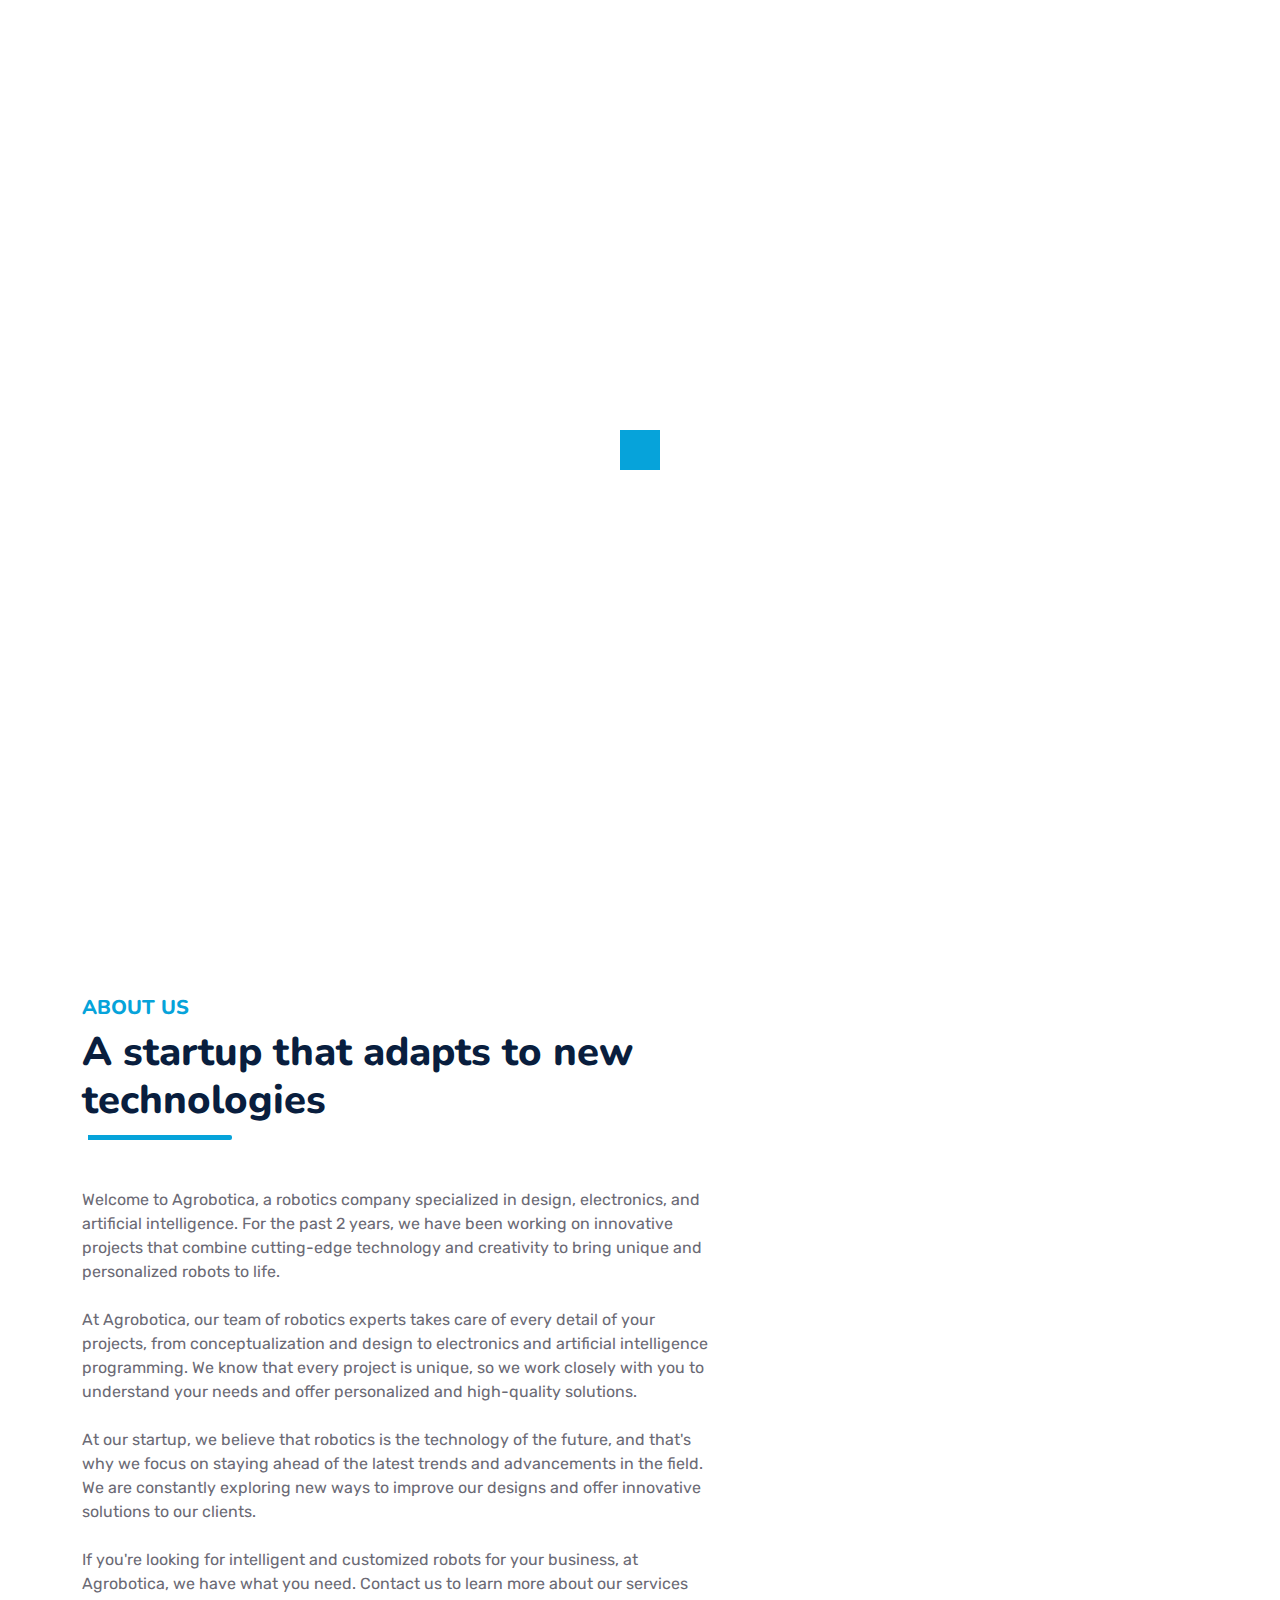
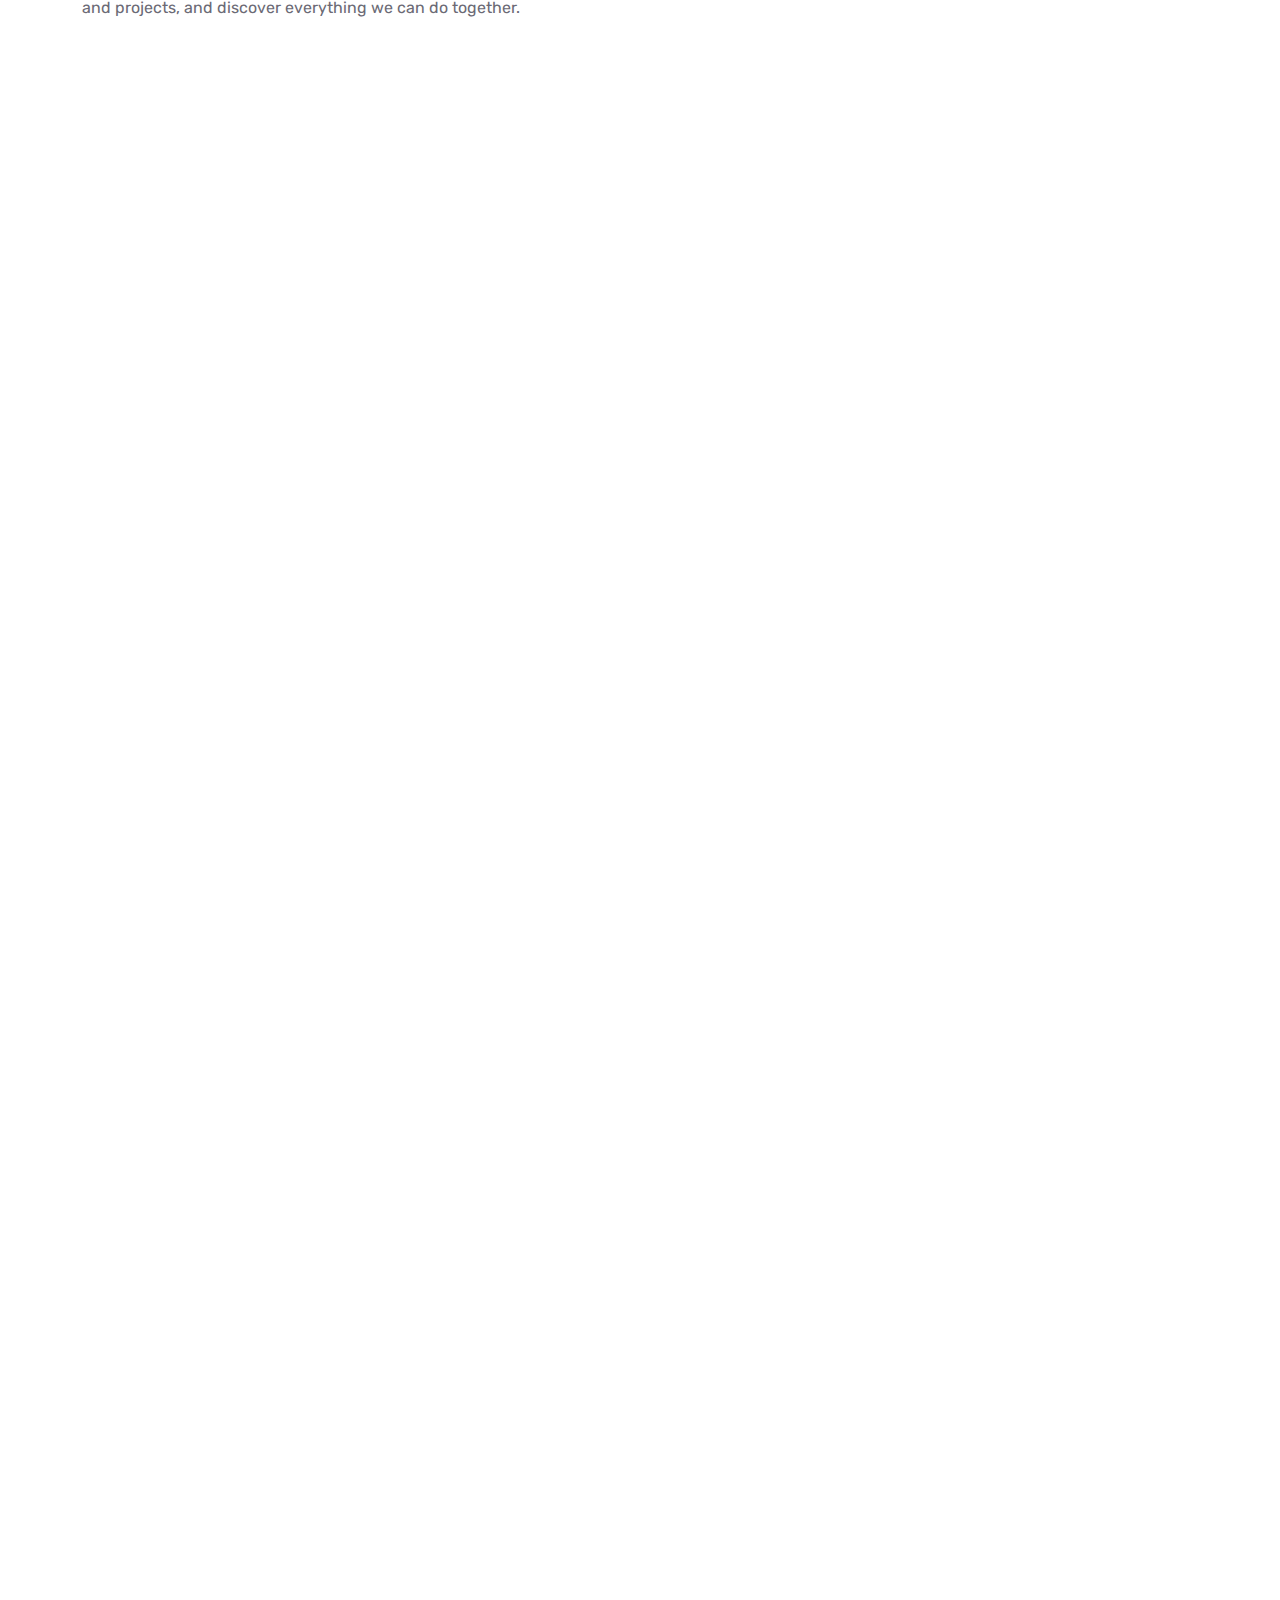
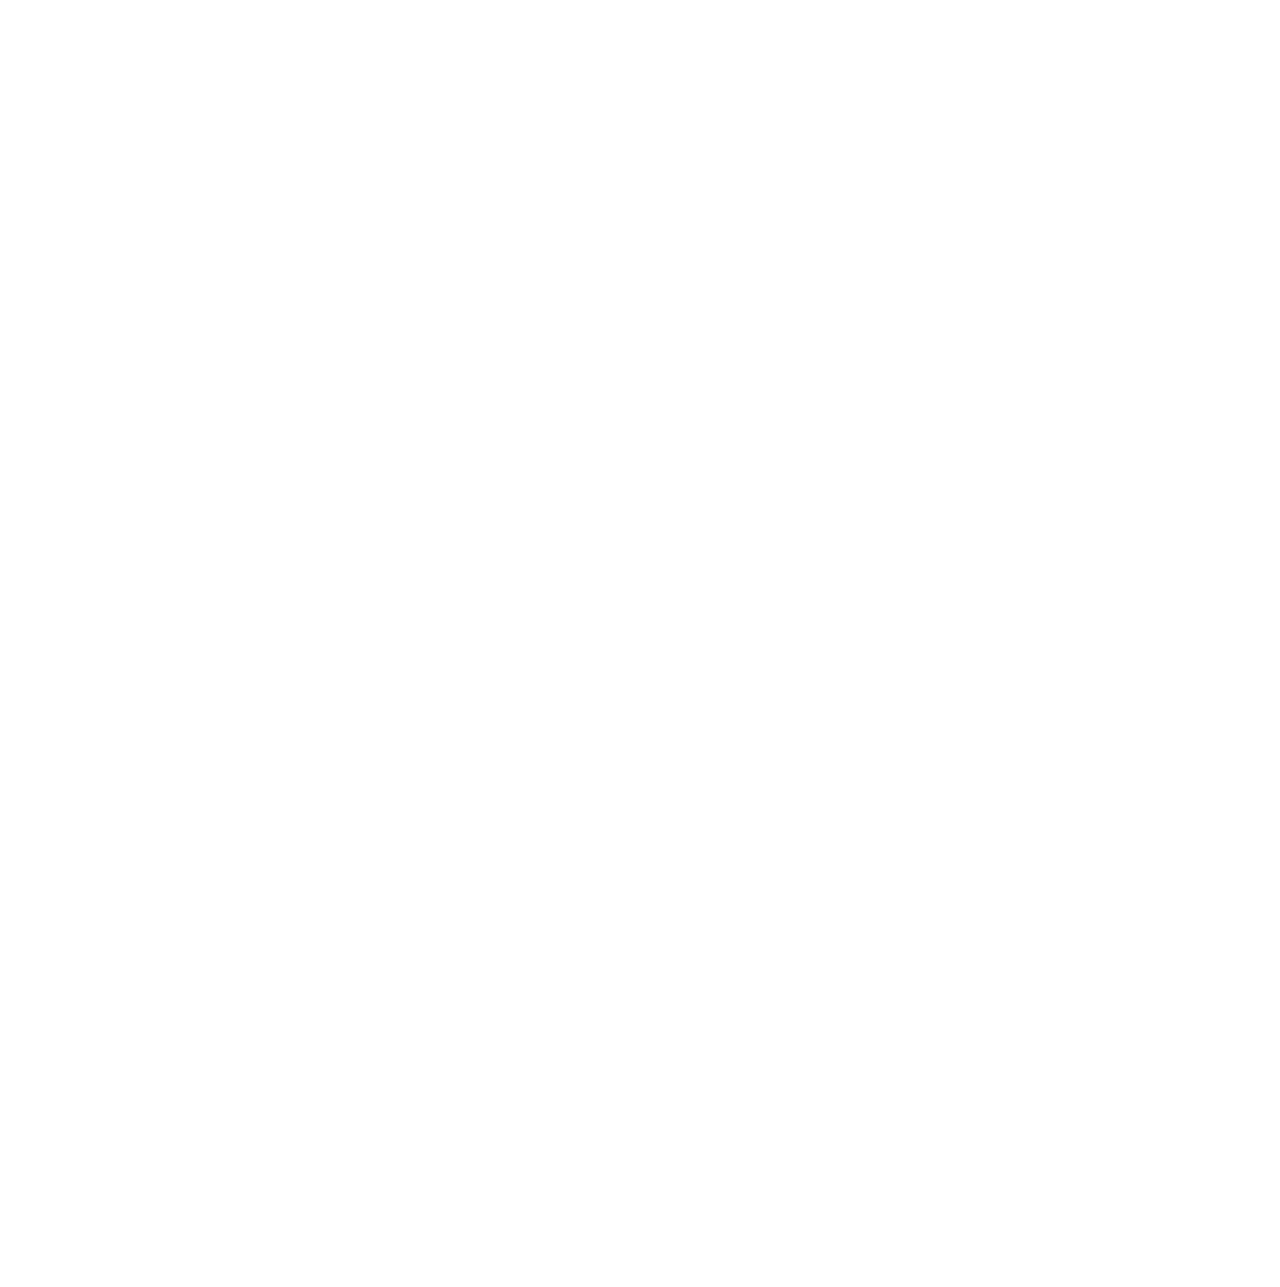
==== index.html @ 060ad778 "first" ====
<!DOCTYPE html>
<html lang="en">

<head>
    <meta charset="utf-8">
    <title>Agrobotica - The future is here</title>
    <meta content="width=device-width, initial-scale=1.0" name="viewport">
    <meta content="Free HTML Templates" name="keywords">
    <meta content="Free HTML Templates" name="description">

    <!-- Favicon -->
    <link href="img/favicon.png" rel="icon">

    <!-- Google Web Fonts -->
    <link rel="preconnect" href="https://fonts.googleapis.com">
    <link rel="preconnect" href="https://fonts.gstatic.com" crossorigin>
    <link href="https://fonts.googleapis.com/css?family=Julius+Sans+One" rel="stylesheet">
    <link
        href="https://fonts.googleapis.com/css2?family=Nunito:wght@400;600;700;800&family=Rubik:wght@400;500;600;700&display=swap"
        rel="stylesheet">

    <!-- Iconos -->
    <link rel="stylesheet" href="https://cdnjs.cloudflare.com/ajax/libs/font-awesome/6.3.0/css/all.min.css">

    <!-- Icon Font Stylesheet -->
    <link href="https://cdnjs.cloudflare.com/ajax/libs/font-awesome/5.10.0/css/all.min.css" rel="stylesheet">
    <link href="https://cdn.jsdelivr.net/npm/bootstrap-icons@1.4.1/font/bootstrap-icons.css" rel="stylesheet">

    <!-- Libraries Stylesheet -->
    <link href="lib/owlcarousel/assets/owl.carousel.min.css" rel="stylesheet">
    <link href="lib/animate/animate.min.css" rel="stylesheet">

    <!-- Customized Bootstrap Stylesheet -->
    <link href="css/bootstrap.min.css" rel="stylesheet">

    <!-- Template Stylesheet -->
    <link href="css/style.css" rel="stylesheet">
</head>

<body>
    <!-- Spinner Start -->
    <div id="spinner"
        class="show bg-white position-fixed translate-middle w-100 vh-100 top-50 start-50 d-flex align-items-center justify-content-center">
        <div class="spinner"></div>
    </div>
    <!-- Spinner End -->




    <!-- Navbar & Carousel Start -->
    <div class="container-fluid position-relative p-0">
        <nav class="navbar navbar-expand-lg navbar-dark px-5 py-3 py-lg-0">
            <a href="/" class="navbar-brand p-0">
                <h1 class="m-0" style="font-family: Julius Sans One; font-weight: 400 !important;">AGROBOTICA</h1>
            </a>
            <button class="navbar-toggler" type="button" data-bs-toggle="collapse" data-bs-target="#navbarCollapse">
                <span class="fa fa-bars"></span>
            </button>
            <div class="collapse navbar-collapse" id="navbarCollapse">
                <div class="navbar-nav ms-auto py-0">

                    <a href="#home" class="nav-item nav-link homeNavItem" data-intl="home"> </a>
                    <a href="#about-us" class="nav-item nav-link aboutNavItem" data-intl="about"> </a>
                    <a href="#projects" class="nav-item nav-link projectNavItem" data-intl="projects"> </a>

                    <a href="mailto:info@agrobotica.com" class="nav-item nav-link" data-intl="contact"> </a>


                    <div class="nav-link btn-group lang-button">
                        <a type="button" class=" dropdown-toggle" data-bs-toggle="dropdown">
                            <i class="fa-solid fa-language"></i>
                        </a>
                        <ul class="dropdown-menu dropdown-menu-lg-end">
                            <li><a class="dropdown-item" href="/">English</a></li>
                            <li><a class="dropdown-item" href="/?lang=es">Spanish</a></li>

                        </ul>
                    </div>
                </div>


                <!-- <butaton type="button" class="btn text-primary ms-3" data-bs-toggle="modal"
                    data-bs-target="#searchModal"><i class="fa fa-search"></i></butaton> -->

            </div>
        </nav>

        <!-- HOME -->

        <div id="home" class="carousel slide carousel-fade home-section" data-bs-ride="carousel">
            <div class="carousel-inner">
                <div class="carousel-item active">
                    <video src="vid/pickapple.mp4" style="width: 100%;height: 100%; object-fit: cover;" autoplay muted
                        loop></video>
                    <!-- <img class="w-100" src="img/carousel-1.jpg" alt="Image"> -->
                    <div class="carousel-caption d-flex flex-column align-items-center justify-content-center">
                        <div class="p-3" style="max-width: 900px;">

                            <h5 class="text-white text-uppercase mb-3 animated slideInDown"
                                data-intl="home-sub-headline"> </h5>
                            <h1 class="display-1 text-white mb-md-4 animated zoomIn" data-intl="home-headline"> </h1>

                        </div>
                    </div>
                </div>
            </div>

        </div>
    </div>
    <!-- Navbar & Carousel End -->


    <!-- Full Screen Search Start -->
    <div class="modal fade" id="searchModal" tabindex="-1">
        <div class="modal-dialog modal-fullscreen">
            <div class="modal-content" style="background: rgba(9, 30, 62, .7);">
                <div class="modal-header border-0">
                    <button type="button" class="btn bg-white btn-close" data-bs-dismiss="modal"
                        aria-label="Close"></button>
                </div>
                <div class="modal-body d-flex align-items-center justify-content-center">
                    <div class="input-group" style="max-width: 600px;">
                        <input type="text" class="form-control bg-transparent border-primary p-3"
                            placeholder="Type search keyword">
                        <button class="btn btn-primary px-4"><i class="bi bi-search"></i></button>
                    </div>
                </div>
            </div>
        </div>
    </div>
    <!-- Full Screen Search End -->




    <!-- About Start -->
    <div class="container-fluid py-5 wow fadeInUp about-section" data-wow-delay="0.1s" id="about-us">
        <div class="container py-5">
            <div class="row g-5">
                <div class="col-lg-7">
                    <div class="section-title position-relative pb-3 mb-5">

                        <h5 class="fw-bold text-primary text-uppercase" data-intl="abaut-sub-title"></h5>
                        <h1 class="mb-0" data-intl="abaut-title"> </h1>
                    </div>
                    <p class="mb-4" data-intl="abaut-body"> </p>
                </div>
                <div class="col-lg-5" style="min-height: 500px;">
                    <div class="position-relative h-100">
                        <video class="position-absolute w-100 h-100 rounded wow zoomIn" data-wow-delay="0.9s"
                            src="vid/IA.mp4" autoplay muted loop></video>
                    </div>
                </div>
            </div>
        </div>
    </div>
    <!-- About End -->


    <!-- Features Project -->
    <div id="projects" class="container-fluid py-5 wow fadeInUp project-section" data-wow-delay="0.1s">
        <div class="container py-5">
            <div class="section-title text-center position-relative pb-3 mb-5 mx-auto" style="max-width: 600px;">
                <h5 class="fw-bold text-primary text-uppercase" data-intl="projects-sub-title"></h5>
                <h1 class="mb-0" data-intl="projects-title"> </h1>
            </div>
            <div class="row g-5">
                <div class="col-lg-6">
                    <div class="row g-5">
                        <div class="col-12 wow zoomIn" data-wow-delay="0.2s">
                            <div class="bg-primary rounded d-flex align-items-center justify-content-center mb-3"
                                style="width: 60px; height: 60px;">
                                <i class="fa-solid fa-apple-whole text-white"></i>
                            </div>
                            <h4 data-intl="projects-view-title-1"> </h4>
                            <p class="mb-0" data-intl="projects-view-desc-1"> </p>
                        </div>
                        <div class="col-12 wow zoomIn" data-wow-delay="0.6s">
                            <div class="bg-primary rounded d-flex align-items-center justify-content-center mb-3"
                                style="width: 60px; height: 60px;">
                                <i class="fa-solid fa-chart-line text-white"></i>


                            </div>
                            <h4 data-intl="projects-view-title-2"></h4>
                            <p class="mb-0" data-intl="projects-view-desc-2"></p>
                        </div>
                    </div>
                </div>
                <div class="col-lg-6  wow zoomIn" data-wow-delay="0.9s" style="min-height: 350px;">
                    <div class="position-relative h-100">
                        <video class="position-absolute w-100 h-100 rounded wow zoomIn" data-wow-delay="0.1s"
                            src="vid/pickapple.mp4" autoplay muted loop></video>

                        <!-- <img class="position-absolute w-100 h-100 rounded wow zoomIn" data-wow-delay="0.1s"
                            src="img/feature.jpg" style="object-fit: cover;"> -->
                    </div>
                </div>

            </div>
        </div>
    </div>
    <!-- Features Start -->


    <!-- Service Start -->
    <div class="container-fluid py-5 wow fadeInUp" data-wow-delay="0.1s">
        <div class="container py-5">
            <div class="section-title text-center position-relative pb-3 mb-5 mx-auto" style="max-width: 600px;">
                <h5 class="fw-bold text-primary text-uppercase" data-intl="projects-active-sub-title"> </h5>
                <h1 class="mb-0" data-intl="projects-active-title"></h1>
            </div>

            <div>
                <video width="100%" src="vid/Demo Agrobotica 720p.mp4" controls preload="metadata" muted
                    class="wow zoomIn" data-wow-delay="0.5s"></video>
            </div>
        </div>
    </div>

    <!-- Service End -->


    <!-- Quote Start -->
    <div class="container-fluid py-5 ">
        <div class="container py-5">
            <div class="row g-5">

                <div class="col-lg-7 wow fadeInUp" data-wow-delay="0.4s">

                    <h5 data-intl="projects-intro-title-1"></h5>
                    <p class="mb-4" data-intl="projects-intro-body-1"></p>
                </div>

                <div class="col-lg-5">
                    <div class="video-container">
                        <video width="100%" src="vid/loop1.mp4" autoplay muted loop class="wow zoomIn"
                            data-wow-delay="1s"></video>
                    </div>
                </div>

                <div class="col-lg-5">
                    <div class="video-container">
                        <video width="100%" src="vid/loop2.mp4" autoplay muted loop class="wow zoomIn"
                            data-wow-delay="1s"></video>
                    </div>
                </div>

                <div class="col-lg-7 wow fadeInUp" data-wow-delay="0.6s">
                    <h5 data-intl="projects-intro-title-2"></h5>

                    <p data-intl="projects-intro-body-2"></p>

                    <h5 data-intl="projects-intro-title-3"></h5>
                    <p data-intl="projects-intro-body-3"></p>
                </div>


            </div>
        </div>
    </div>
    <!-- Quote End -->

    <!-- <div class="container-fluid py-5 wow fadeInUp" data-wow-delay="0.1s">
        <div class="container py-5">
            <div class="section-title text-center position-relative pb-3 mb-4 mx-auto" style="max-width: 600px;">
                <h5 class="fw-bold text-primary text-uppercase" data-intl="proyect-2-sub-title"> </h5>
                <h1 class="mb-0" data-intl="proyect-2-title"> </h1>
            </div>
            <div class="row">
                <div class="col-lg-7">
                    <p data-intl="proyect-2-body"> </p>
                </div>
                <div class="col-lg-4">
                    <img src="img/campo.png" alt="" width="100%">
                </div>
            </div>
        </div>
    </div> -->

    <!-- Footer Start -->

    <div class="container-fluid text-white wow fadeInUp" style="background: #061429;" data-wow-delay="0.5s">
        <div class="container">
            <p class="p-4 m-0 text-center" data-intl="footer"> </p>
        </div>
    </div>
    <!-- Footer End -->

    <!-- JavaScript Libraries -->
    <script src="https://code.jquery.com/jquery-3.4.1.min.js"></script>
    <script src="https://cdn.jsdelivr.net/npm/bootstrap@5.0.0/dist/js/bootstrap.bundle.min.js"></script>
    <script src="lib/wow/wow.min.js"></script>
    <script src="lib/easing/easing.min.js"></script>
    <script src="lib/waypoints/waypoints.min.js"></script>
    <script src="lib/counterup/counterup.min.js"></script>
    <script src="lib/owlcarousel/owl.carousel.min.js"></script>

    <!-- Template Javascript -->
    <script src="js/main.js"></script>
    <script src="js/intl.js"></script>

</body>

</html>
---- css/style.css ----
/********** Template CSS **********/
:root {
    --primary: #06A3DA;
    --secondary: #34AD54;
    --light: #EEF9FF;
    --dark: #091E3E;
}


/*** Spinner ***/
.spinner {
    width: 40px;
    height: 40px;
    background: var(--primary);
    margin: 100px auto;
    -webkit-animation: sk-rotateplane 1.2s infinite ease-in-out;
    animation: sk-rotateplane 1.2s infinite ease-in-out;
}

@-webkit-keyframes sk-rotateplane {
    0% {
        -webkit-transform: perspective(120px)
    }

    50% {
        -webkit-transform: perspective(120px) rotateY(180deg)
    }

    100% {
        -webkit-transform: perspective(120px) rotateY(180deg) rotateX(180deg)
    }
}

@keyframes sk-rotateplane {
    0% {
        transform: perspective(120px) rotateX(0deg) rotateY(0deg);
        -webkit-transform: perspective(120px) rotateX(0deg) rotateY(0deg)
    }

    50% {
        transform: perspective(120px) rotateX(-180.1deg) rotateY(0deg);
        -webkit-transform: perspective(120px) rotateX(-180.1deg) rotateY(0deg)
    }

    100% {
        transform: perspective(120px) rotateX(-180deg) rotateY(-179.9deg);
        -webkit-transform: perspective(120px) rotateX(-180deg) rotateY(-179.9deg);
    }
}

#spinner {
    opacity: 0;
    visibility: hidden;
    transition: opacity .5s ease-out, visibility 0s linear .5s;
    z-index: 99999;
}

#spinner.show {
    transition: opacity .5s ease-out, visibility 0s linear 0s;
    visibility: visible;
    opacity: 1;
}


/*** Heading ***/
h1,
h2,
.fw-bold {
    font-weight: 800 !important;
}

h3,
h4,
.fw-semi-bold {
    font-weight: 700 !important;
}

h5,
h6,
.fw-medium {
    font-weight: 600 !important;
}


/*** Button ***/
.btn {
    font-family: 'Nunito', sans-serif;
    font-weight: 600;
    transition: .5s;
}

.btn-primary,
.btn-secondary {
    color: #FFFFFF;
    box-shadow: inset 0 0 0 50px transparent;
}

.btn-primary:hover {
    box-shadow: inset 0 0 0 0 var(--primary);
}

.btn-secondary:hover {
    box-shadow: inset 0 0 0 0 var(--secondary);
}

.btn-square {
    width: 36px;
    height: 36px;
}

.btn-sm-square {
    width: 30px;
    height: 30px;
}

.btn-lg-square {
    width: 48px;
    height: 48px;
}

.btn-square,
.btn-sm-square,
.btn-lg-square {
    padding-left: 0;
    padding-right: 0;
    text-align: center;
}


/*** Navbar ***/
.navbar-dark .navbar-nav .nav-link {
    font-family: 'Nunito', sans-serif;
    position: relative;
    margin-left: 25px;
    padding: 35px 0;
    color: #FFFFFF;
    font-size: 18px;
    font-weight: 600;
    outline: none;
    transition: .5s;
}

.sticky-top.navbar-dark .navbar-nav .nav-link {
    padding: 20px 0;
    color: var(--dark);
}

.navbar-dark .navbar-nav .nav-link:hover,
.navbar-dark .navbar-nav .nav-link.active {
    color: var(--primary);
}

.navbar-dark .navbar-brand h1 {
    color: #FFFFFF;
}

.navbar-dark .navbar-toggler {
    color: var(--primary) !important;
    border-color: var(--primary) !important;
}

@media (max-width: 991.98px) {
    .sticky-top.navbar-dark {
        position: relative;
        background: #FFFFFF;
    }

    .navbar-dark .navbar-nav .nav-link,
    .navbar-dark .navbar-nav .nav-link.show,
    .sticky-top.navbar-dark .navbar-nav .nav-link {
        padding: 10px 0;
        color: var(--dark);
    }

    .navbar-dark .navbar-brand h1 {
        color: var(--primary);
    }
}

@media (min-width: 992px) {
    .navbar-dark {
        position: absolute;
        width: 100%;
        top: 0;
        left: 0;
        border-bottom: 1px solid rgba(256, 256, 256, .1);
        z-index: 999;
    }

    .sticky-top.navbar-dark {
        position: fixed;
        background: #FFFFFF;
    }

    .navbar-dark .navbar-nav .nav-link::before {
        position: absolute;
        content: "";
        width: 0;
        height: 2px;
        bottom: -1px;
        left: 50%;
        background: var(--primary);
        transition: .5s;
    }

    .navbar-dark .navbar-nav .nav-link:hover::before,
    .navbar-dark .navbar-nav .nav-link.active::before {
        width: 100%;
        left: 0;
    }

    .navbar-dark .navbar-nav .nav-link.nav-contact::before {
        display: none;
    }

    .sticky-top.navbar-dark .navbar-brand h1 {
        color: var(--primary);
    }
}


/*** Carousel ***/
.carousel-caption {
    top: 0;
    left: 0;
    right: 0;
    bottom: 0;
    background: rgba(9, 30, 62, .7);
    z-index: 1;
}

@media (max-width: 576px) {
    .carousel-caption h5 {
        font-size: 14px;
        font-weight: 500 !important;
    }

    .carousel-caption h1 {
        font-size: 30px;
        font-weight: 600 !important;
    }
}

.carousel-control-prev,
.carousel-control-next {
    width: 10%;
}

.carousel-control-prev-icon,
.carousel-control-next-icon {
    width: 3rem;
    height: 3rem;
}


/*** Section Title ***/
.section-title::before {
    position: absolute;
    content: "";
    width: 150px;
    height: 5px;
    left: 0;
    bottom: 0;
    background: var(--primary);
    border-radius: 2px;
}

.section-title.text-center::before {
    left: 50%;
    margin-left: -75px;
}

.section-title.section-title-sm::before {
    width: 90px;
    height: 3px;
}

.section-title::after {
    position: absolute;
    content: "";
    width: 6px;
    height: 5px;
    bottom: 0px;
    background: #FFFFFF;
    -webkit-animation: section-title-run 5s infinite linear;
    animation: section-title-run 5s infinite linear;
}

.section-title.section-title-sm::after {
    width: 4px;
    height: 3px;
}

.section-title.text-center::after {
    -webkit-animation: section-title-run-center 5s infinite linear;
    animation: section-title-run-center 5s infinite linear;
}

.section-title.section-title-sm::after {
    -webkit-animation: section-title-run-sm 5s infinite linear;
    animation: section-title-run-sm 5s infinite linear;
}

@-webkit-keyframes section-title-run {
    0% {
        left: 0;
    }

    50% {
        left: 145px;
    }

    100% {
        left: 0;
    }
}

@-webkit-keyframes section-title-run-center {
    0% {
        left: 50%;
        margin-left: -75px;
    }

    50% {
        left: 50%;
        margin-left: 45px;
    }

    100% {
        left: 50%;
        margin-left: -75px;
    }
}

@-webkit-keyframes section-title-run-sm {
    0% {
        left: 0;
    }

    50% {
        left: 85px;
    }

    100% {
        left: 0;
    }
}


/*** Service ***/
.service-item {
    position: relative;
    height: 300px;
    padding: 0 30px;
    transition: .5s;
}

.service-item .service-icon {
    margin-bottom: 30px;
    width: 60px;
    height: 60px;
    display: flex;
    align-items: center;
    justify-content: center;
    background: var(--primary);
    border-radius: 2px;
    transform: rotate(-45deg);
}

.service-item .service-icon i {
    transform: rotate(45deg);
}

.service-item a.btn {
    position: absolute;
    width: 60px;
    bottom: -48px;
    left: 50%;
    margin-left: -30px;
    opacity: 0;
}

.service-item:hover a.btn {
    bottom: -24px;
    opacity: 1;
}


/*** Testimonial ***/
.testimonial-carousel .owl-dots {
    margin-top: 15px;
    display: flex;
    align-items: flex-end;
    justify-content: center;
}

.testimonial-carousel .owl-dot {
    position: relative;
    display: inline-block;
    margin: 0 5px;
    width: 15px;
    height: 15px;
    background: #DDDDDD;
    border-radius: 2px;
    transition: .5s;
}

.testimonial-carousel .owl-dot.active {
    width: 30px;
    background: var(--primary);
}

.testimonial-carousel .owl-item.center {
    position: relative;
    z-index: 1;
}

.testimonial-carousel .owl-item .testimonial-item {
    transition: .5s;
}

.testimonial-carousel .owl-item.center .testimonial-item {
    background: #FFFFFF !important;
    box-shadow: 0 0 30px #DDDDDD;
}


/*** Team ***/
.team-item {
    transition: .5s;
}

.team-social {
    position: absolute;
    width: 100%;
    height: 100%;
    top: 0;
    left: 0;
    display: flex;
    align-items: center;
    justify-content: center;
    transition: .5s;
}

.team-social a.btn {
    position: relative;
    margin: 0 3px;
    margin-top: 100px;
    opacity: 0;
}

.team-item:hover {
    box-shadow: 0 0 30px #DDDDDD;
}

.team-item:hover .team-social {
    background: rgba(9, 30, 62, .7);
}

.team-item:hover .team-social a.btn:first-child {
    opacity: 1;
    margin-top: 0;
    transition: .3s 0s;
}

.team-item:hover .team-social a.btn:nth-child(2) {
    opacity: 1;
    margin-top: 0;
    transition: .3s .05s;
}

.team-item:hover .team-social a.btn:nth-child(3) {
    opacity: 1;
    margin-top: 0;
    transition: .3s .1s;
}

.team-item:hover .team-social a.btn:nth-child(4) {
    opacity: 1;
    margin-top: 0;
    transition: .3s .15s;
}

.team-item .team-img img,
.blog-item .blog-img img {
    transition: .5s;
}

.team-item:hover .team-img img,
.blog-item:hover .blog-img img {
    transform: scale(1.15);
}


/*** Miscellaneous ***/
@media (min-width: 991.98px) {
    .facts {
        position: relative;
        margin-top: -75px;
        z-index: 1;
    }
}

.back-to-top {
    position: fixed;
    display: none;
    right: 45px;
    bottom: 45px;
    z-index: 99;
}

.bg-header {
    background: linear-gradient(rgba(9, 30, 62, .7), rgba(9, 30, 62, .7)), url(../img/carousel-1.jpg) center center no-repeat;
    background-size: cover;
}

.link-animated a {
    transition: .5s;
}

.link-animated a:hover {
    padding-left: 10px;
}

@media (min-width: 767.98px) {
    .footer-about {
        margin-bottom: -75px;
    }
}


.lang-button>a {
    color: white;
}

.sticky-top .lang-button>a {
    color: black;
}

.video-container {
    display: flex;
    height: 100%;
}

.carousel-item {
    height: 100vh;
}
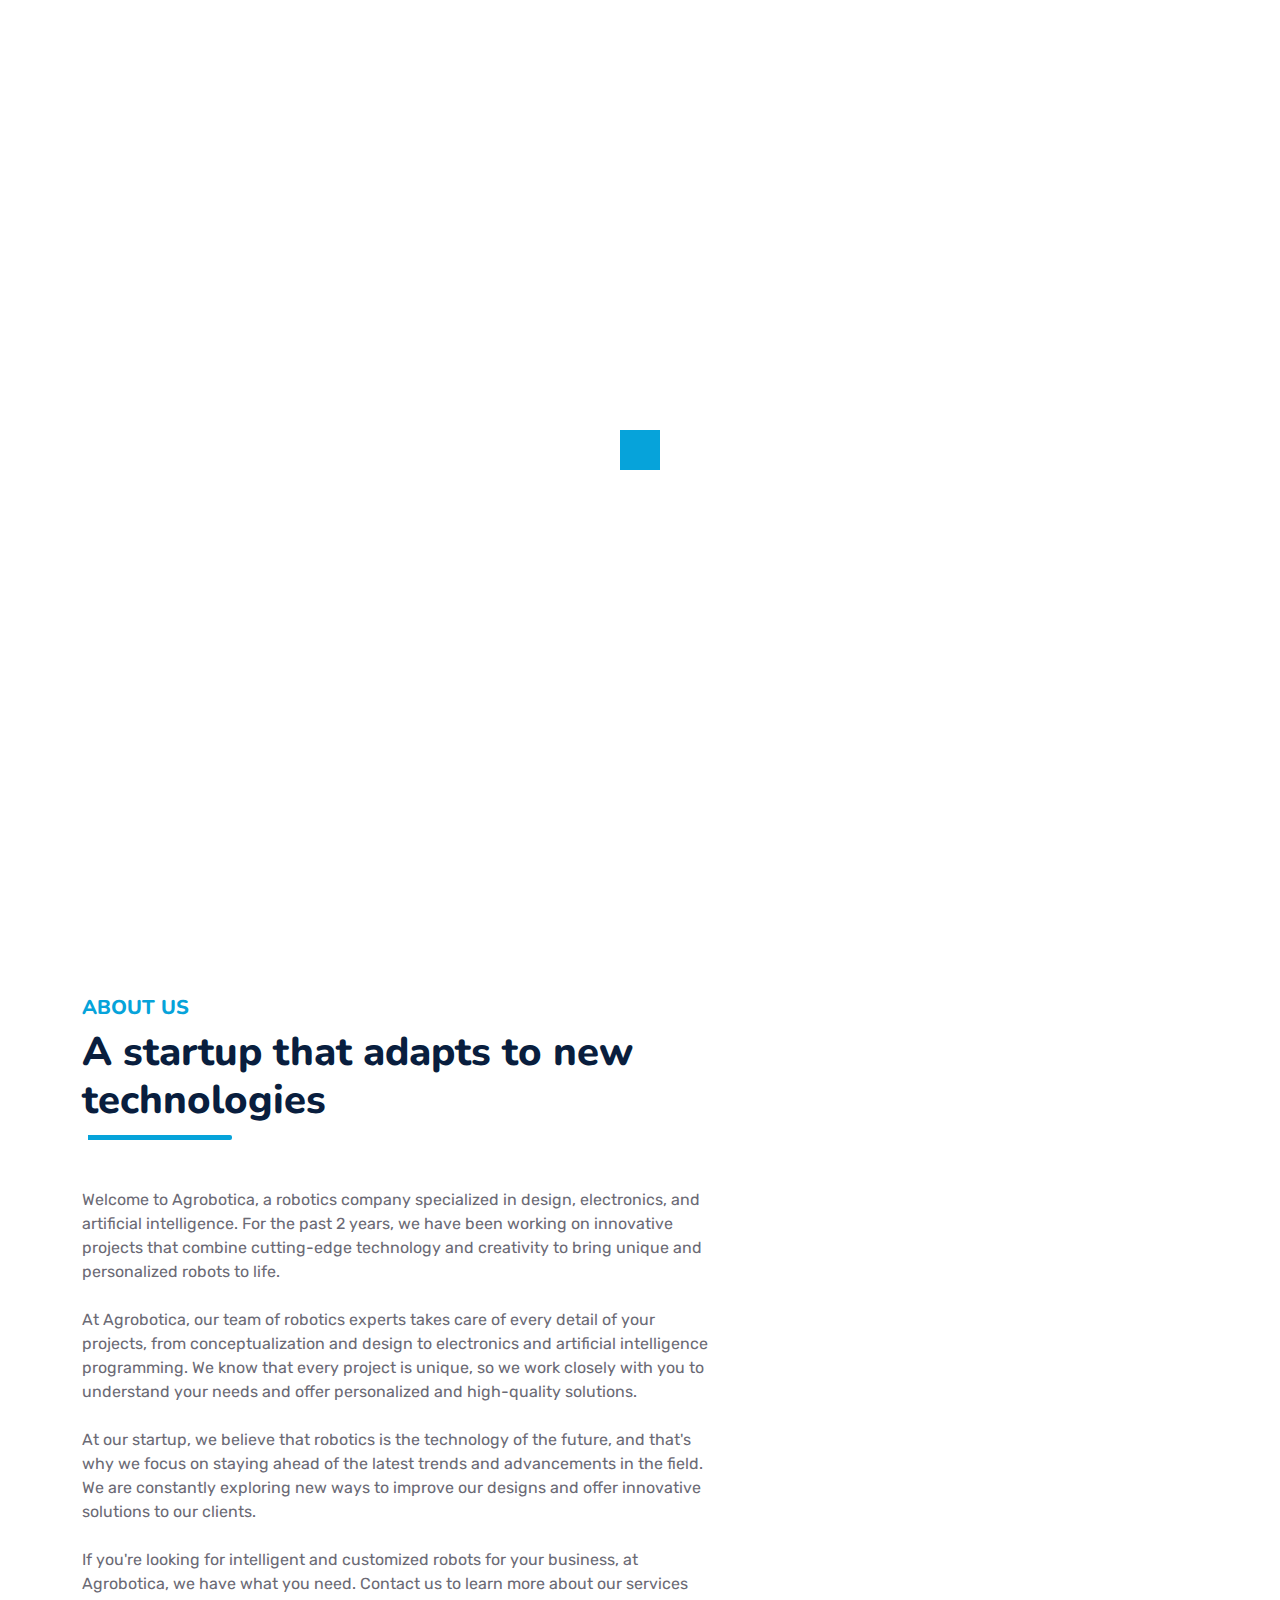
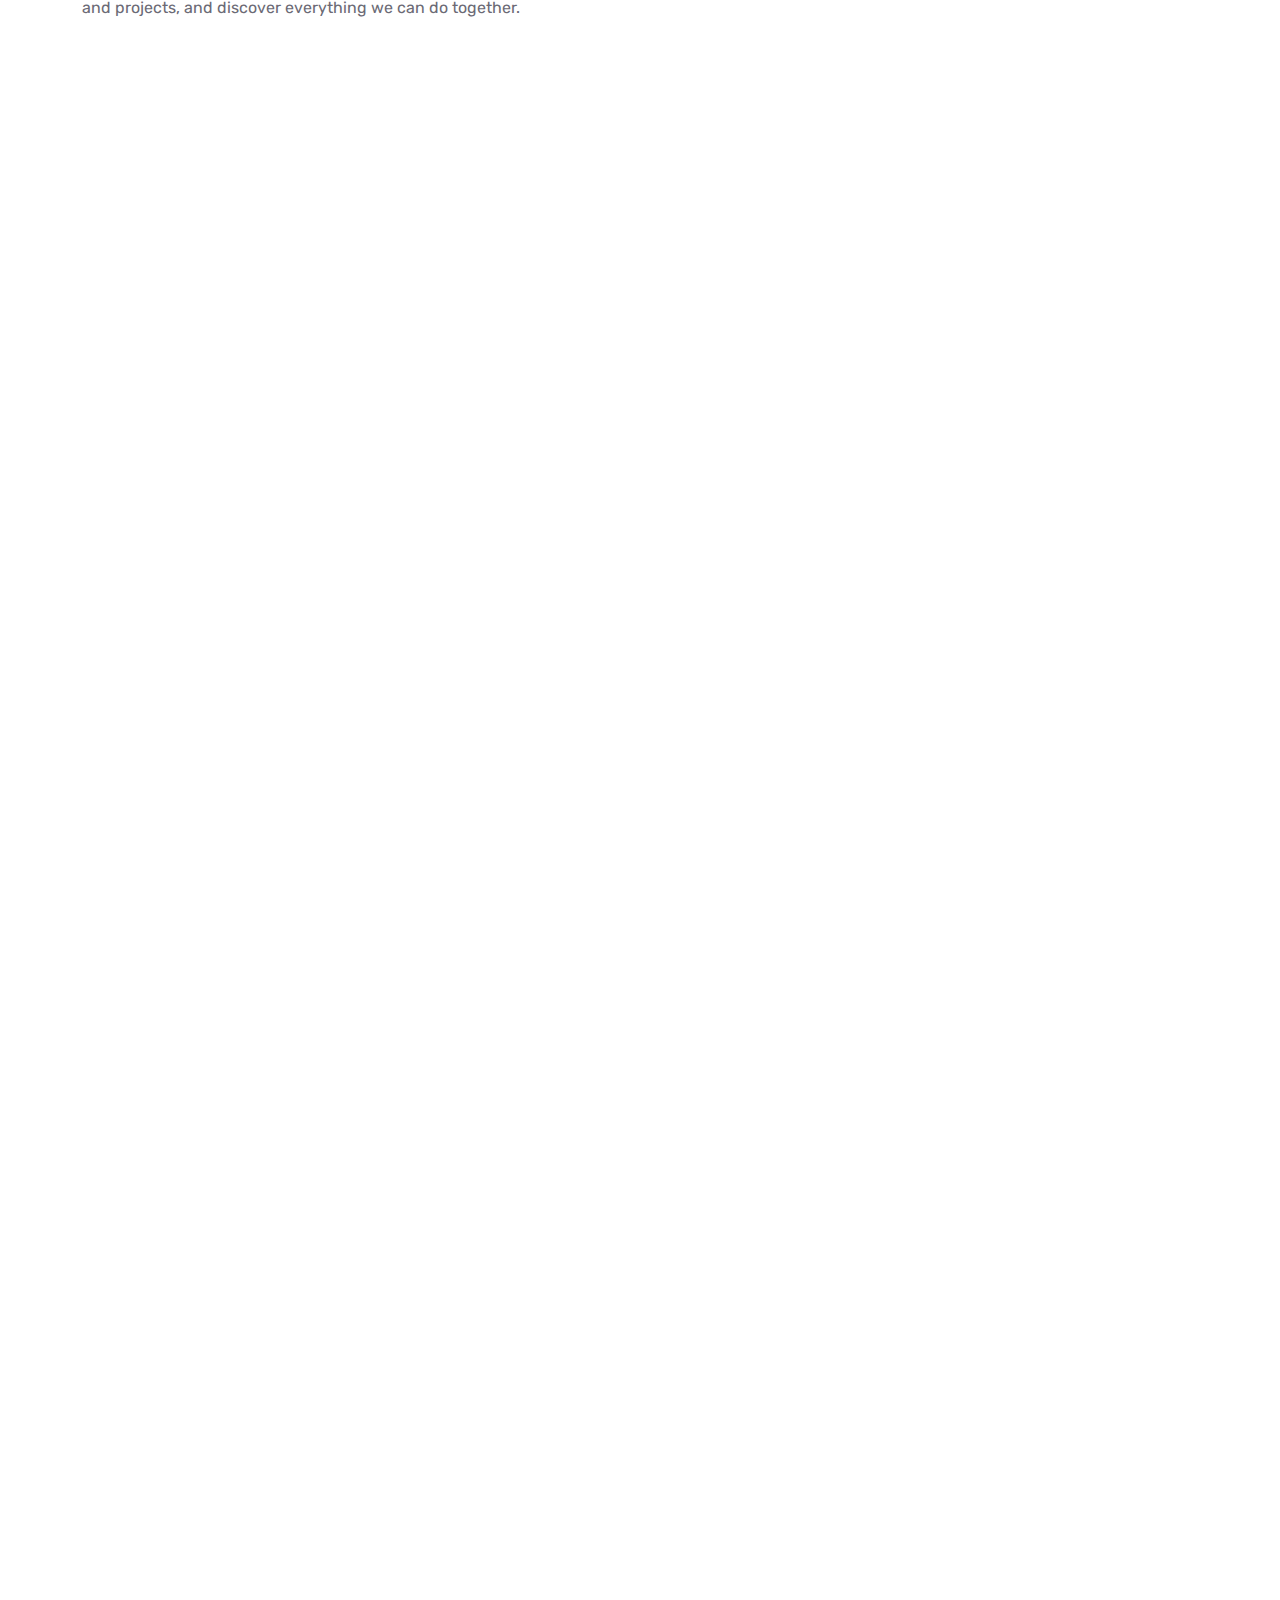
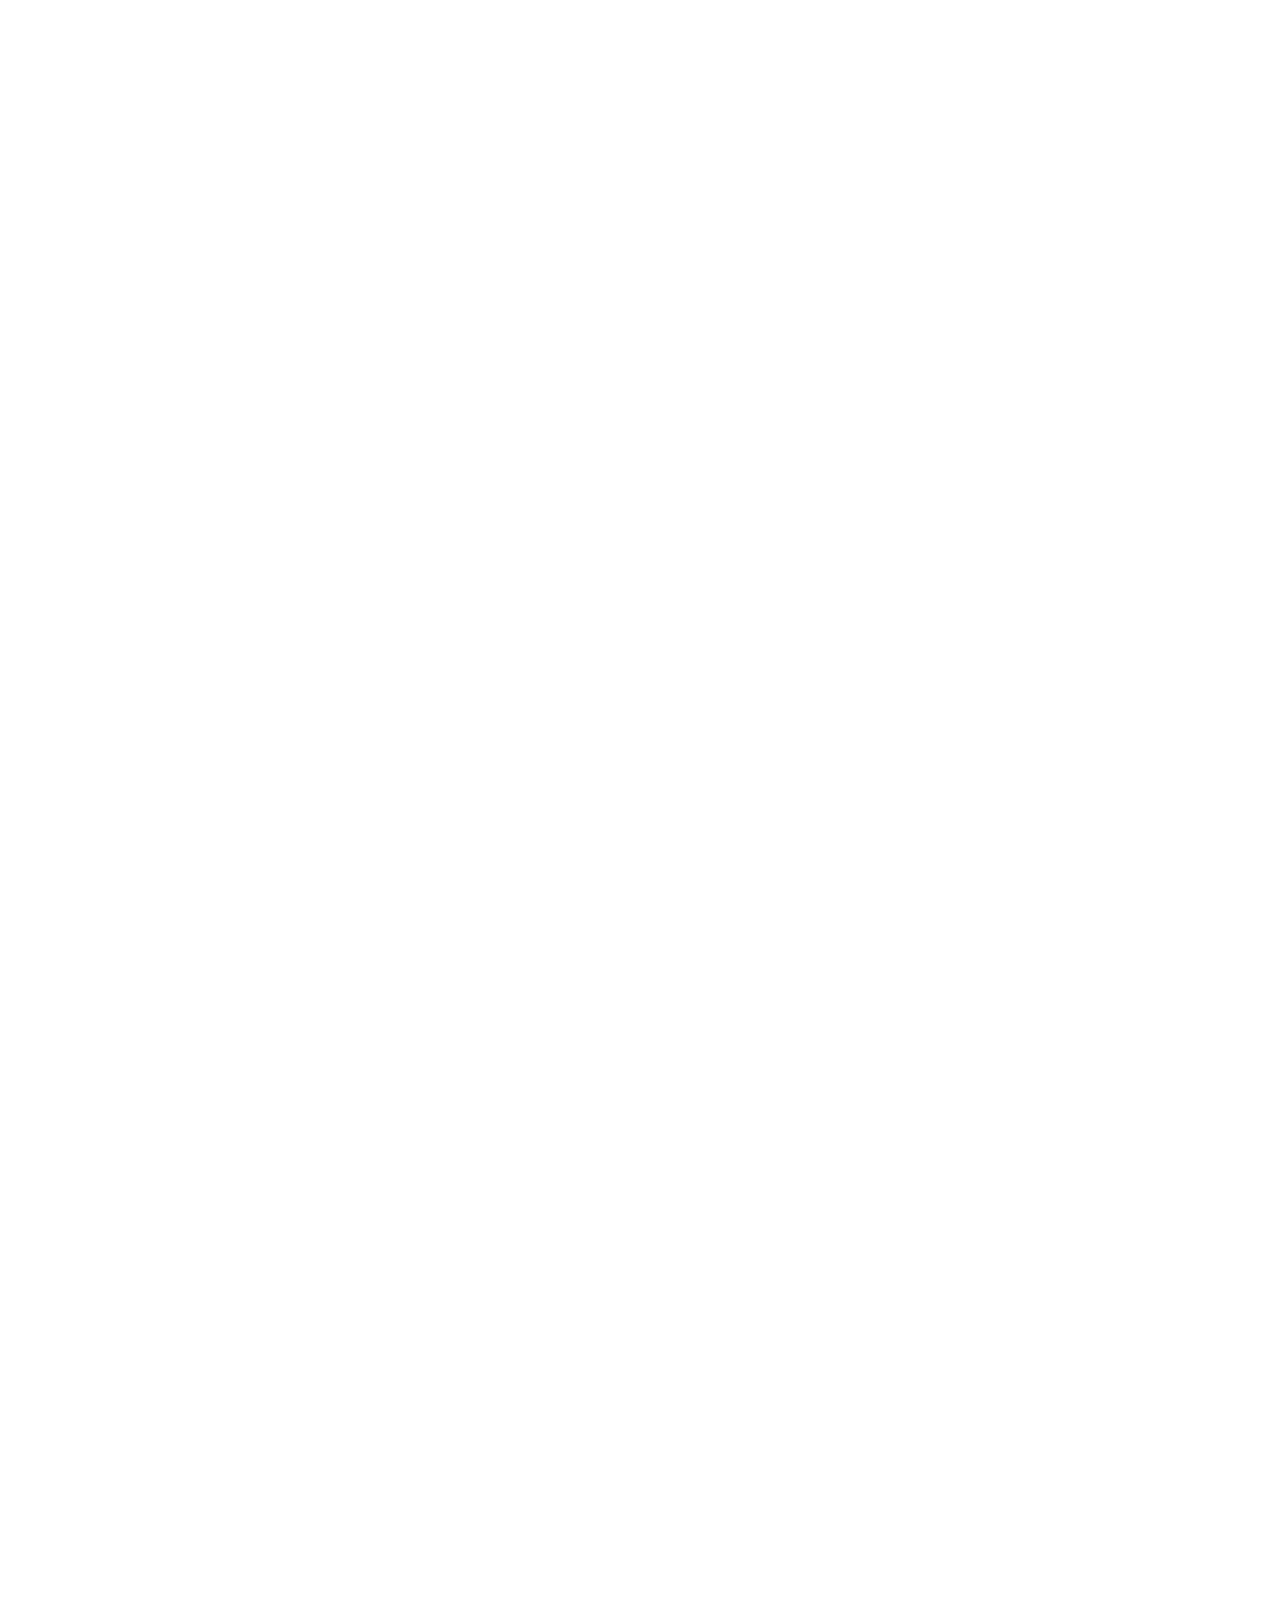
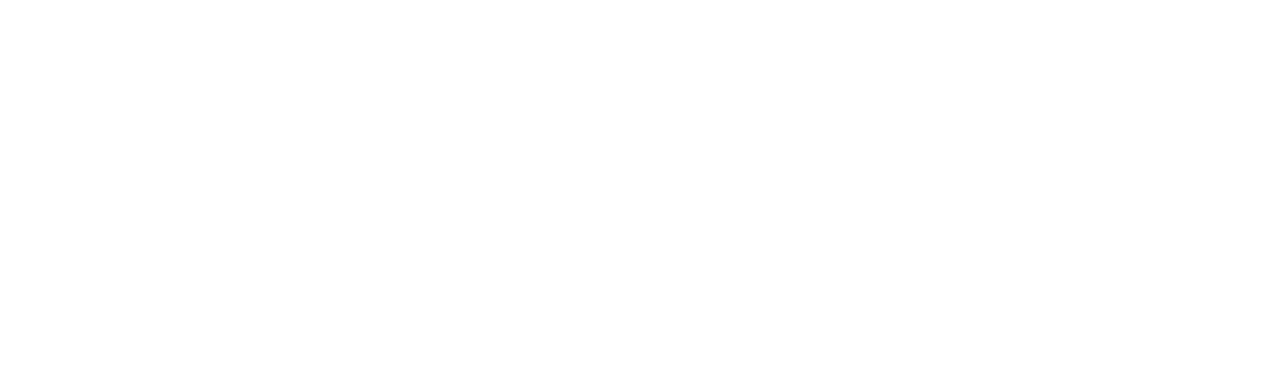
==== commit 47e33e9d: "Update index.html" ====
--- a/index.html
+++ b/index.html
@@ -91,7 +91,7 @@
         <div id="home" class="carousel slide carousel-fade home-section" data-bs-ride="carousel">
             <div class="carousel-inner">
                 <div class="carousel-item active">
-                    <video src="vid/pickapple.mp4" style="width: 100%;height: 100%; object-fit: cover;" autoplay muted
+                    <video src="./vid/PickApple.mp4" style="width: 100%;height: 100%; object-fit: cover;" autoplay muted
                         loop></video>
                     <!-- <img class="w-100" src="img/carousel-1.jpg" alt="Image"> -->
                     <div class="carousel-caption d-flex flex-column align-items-center justify-content-center">
@@ -149,7 +149,7 @@
                 <div class="col-lg-5" style="min-height: 500px;">
                     <div class="position-relative h-100">
                         <video class="position-absolute w-100 h-100 rounded wow zoomIn" data-wow-delay="0.9s"
-                            src="vid/IA.mp4" autoplay muted loop></video>
+                            src="./vid/IA.mp4" autoplay muted loop></video>
                     </div>
                 </div>
             </div>
@@ -191,7 +191,7 @@
                 <div class="col-lg-6  wow zoomIn" data-wow-delay="0.9s" style="min-height: 350px;">
                     <div class="position-relative h-100">
                         <video class="position-absolute w-100 h-100 rounded wow zoomIn" data-wow-delay="0.1s"
-                            src="vid/pickapple.mp4" autoplay muted loop></video>
+                            src="./vid/PickApple.mp4" autoplay muted loop></video>
 
                         <!-- <img class="position-absolute w-100 h-100 rounded wow zoomIn" data-wow-delay="0.1s"
                             src="img/feature.jpg" style="object-fit: cover;"> -->
@@ -213,7 +213,7 @@
             </div>
 
             <div>
-                <video width="100%" src="vid/Demo Agrobotica 720p.mp4" controls preload="metadata" muted
+                <video width="100%" src="vid/loop1.mp4" controls preload="metadata" muted
                     class="wow zoomIn" data-wow-delay="0.5s"></video>
             </div>
         </div>
@@ -235,14 +235,14 @@
 
                 <div class="col-lg-5">
                     <div class="video-container">
-                        <video width="100%" src="vid/loop1.mp4" autoplay muted loop class="wow zoomIn"
+                        <video width="100%" src="./vid/loop1.mp4" autoplay muted loop class="wow zoomIn"
                             data-wow-delay="1s"></video>
                     </div>
                 </div>
 
                 <div class="col-lg-5">
                     <div class="video-container">
-                        <video width="100%" src="vid/loop2.mp4" autoplay muted loop class="wow zoomIn"
+                        <video width="100%" src="./vid/loop2.mp4" autoplay muted loop class="wow zoomIn"
                             data-wow-delay="1s"></video>
                     </div>
                 </div>
@@ -303,4 +303,4 @@
 
 </body>
 
-</html>+</html>
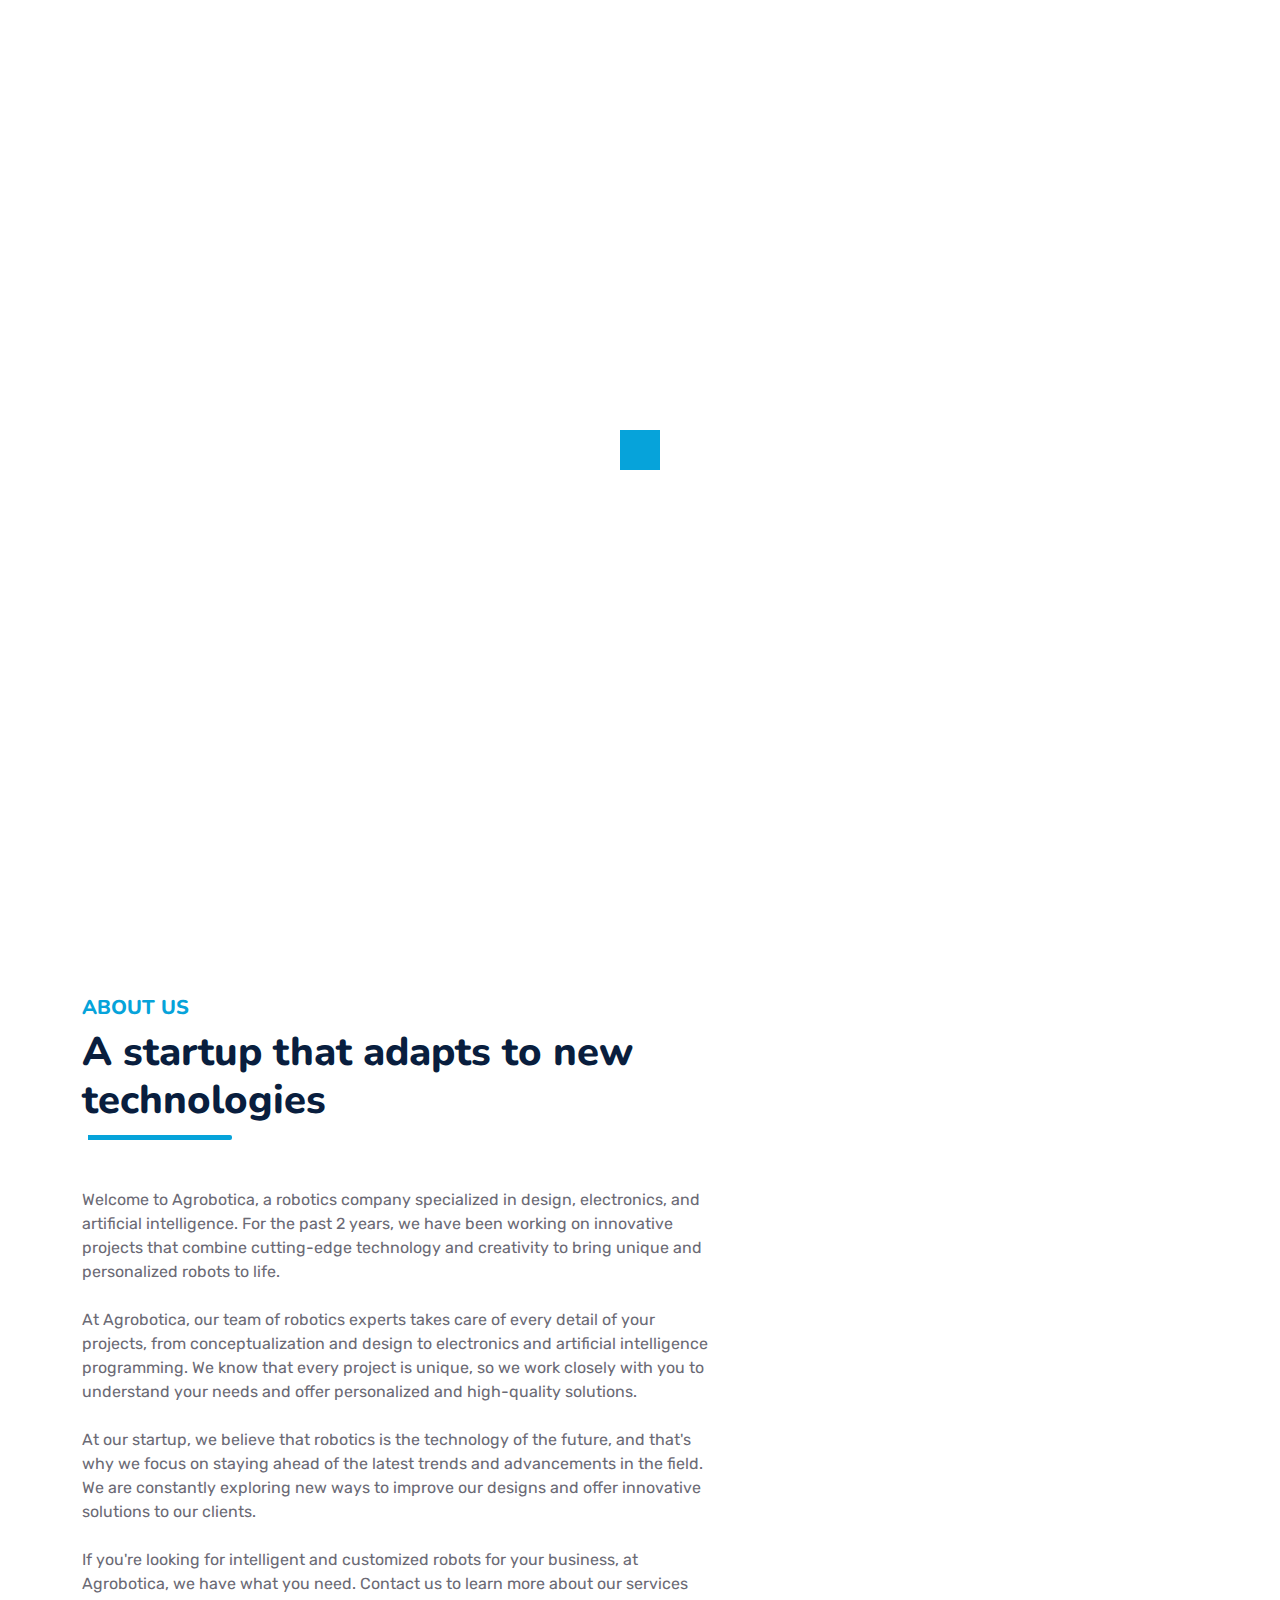
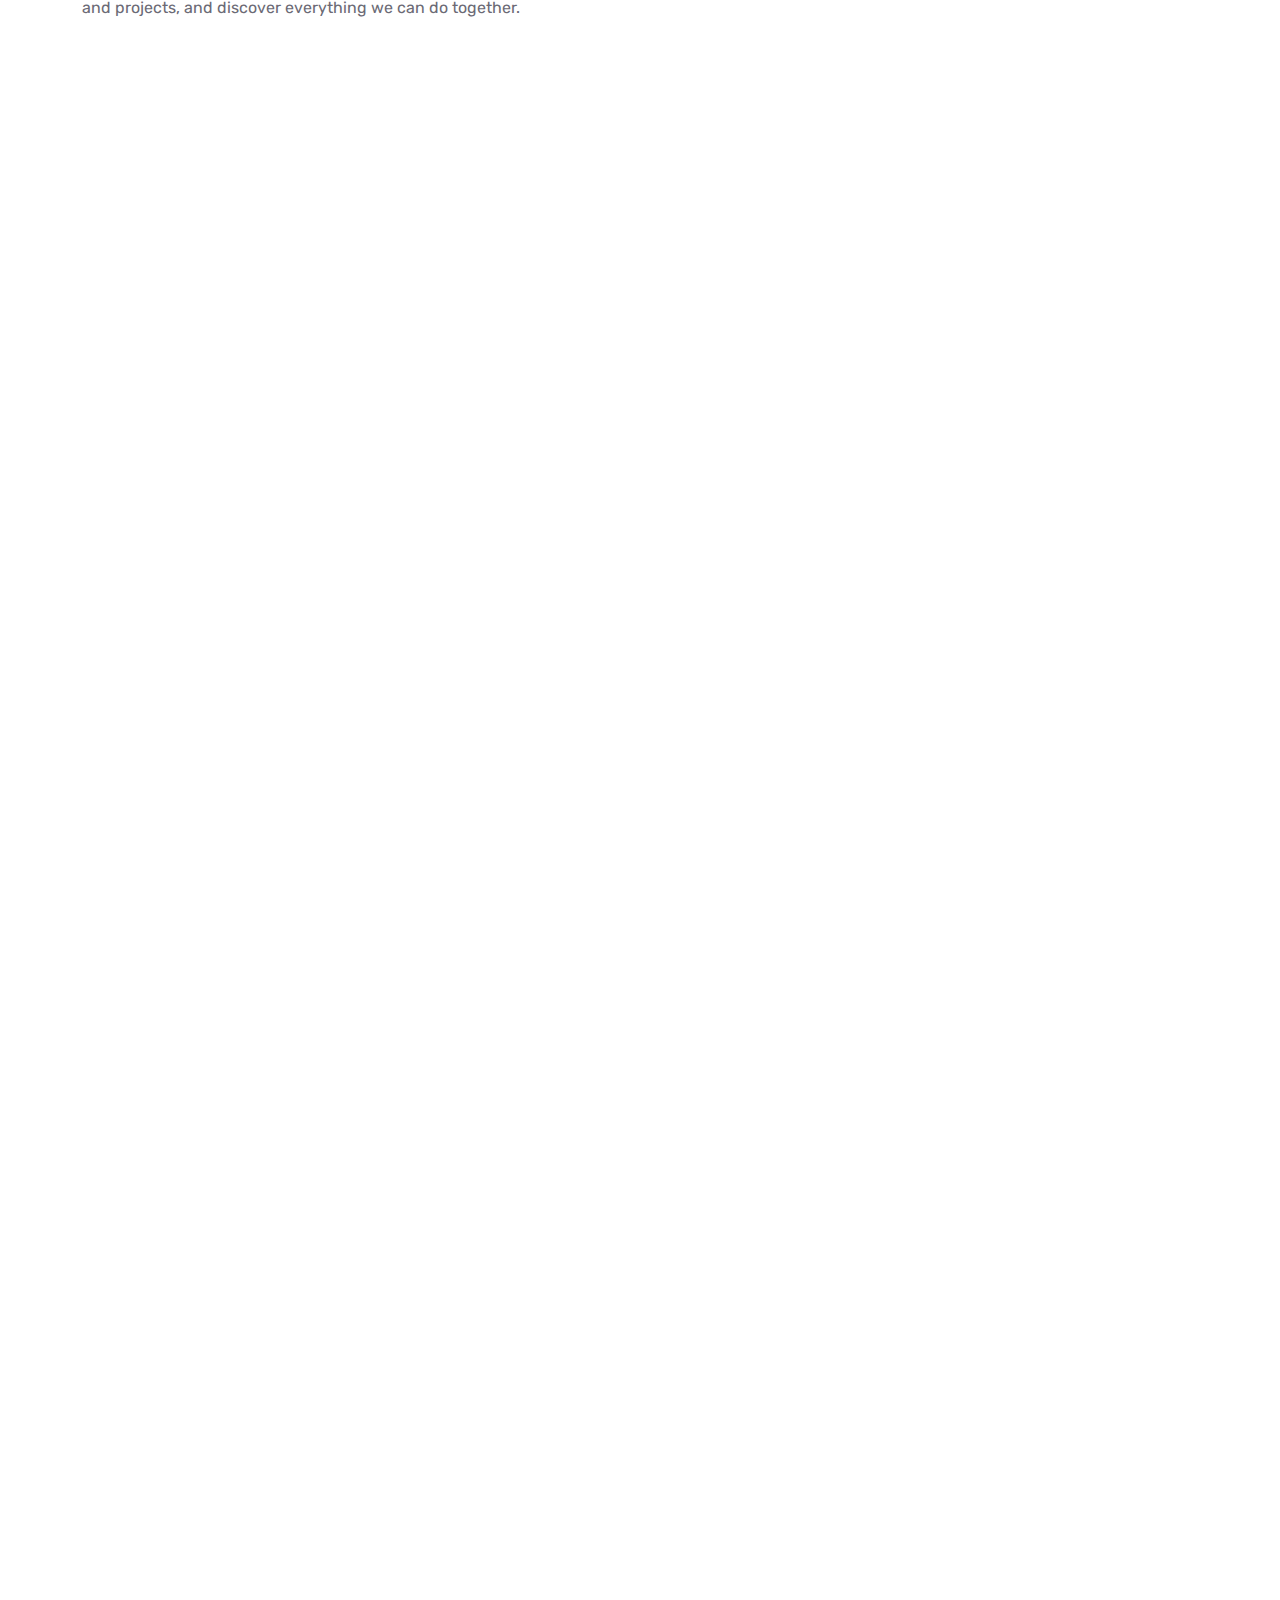
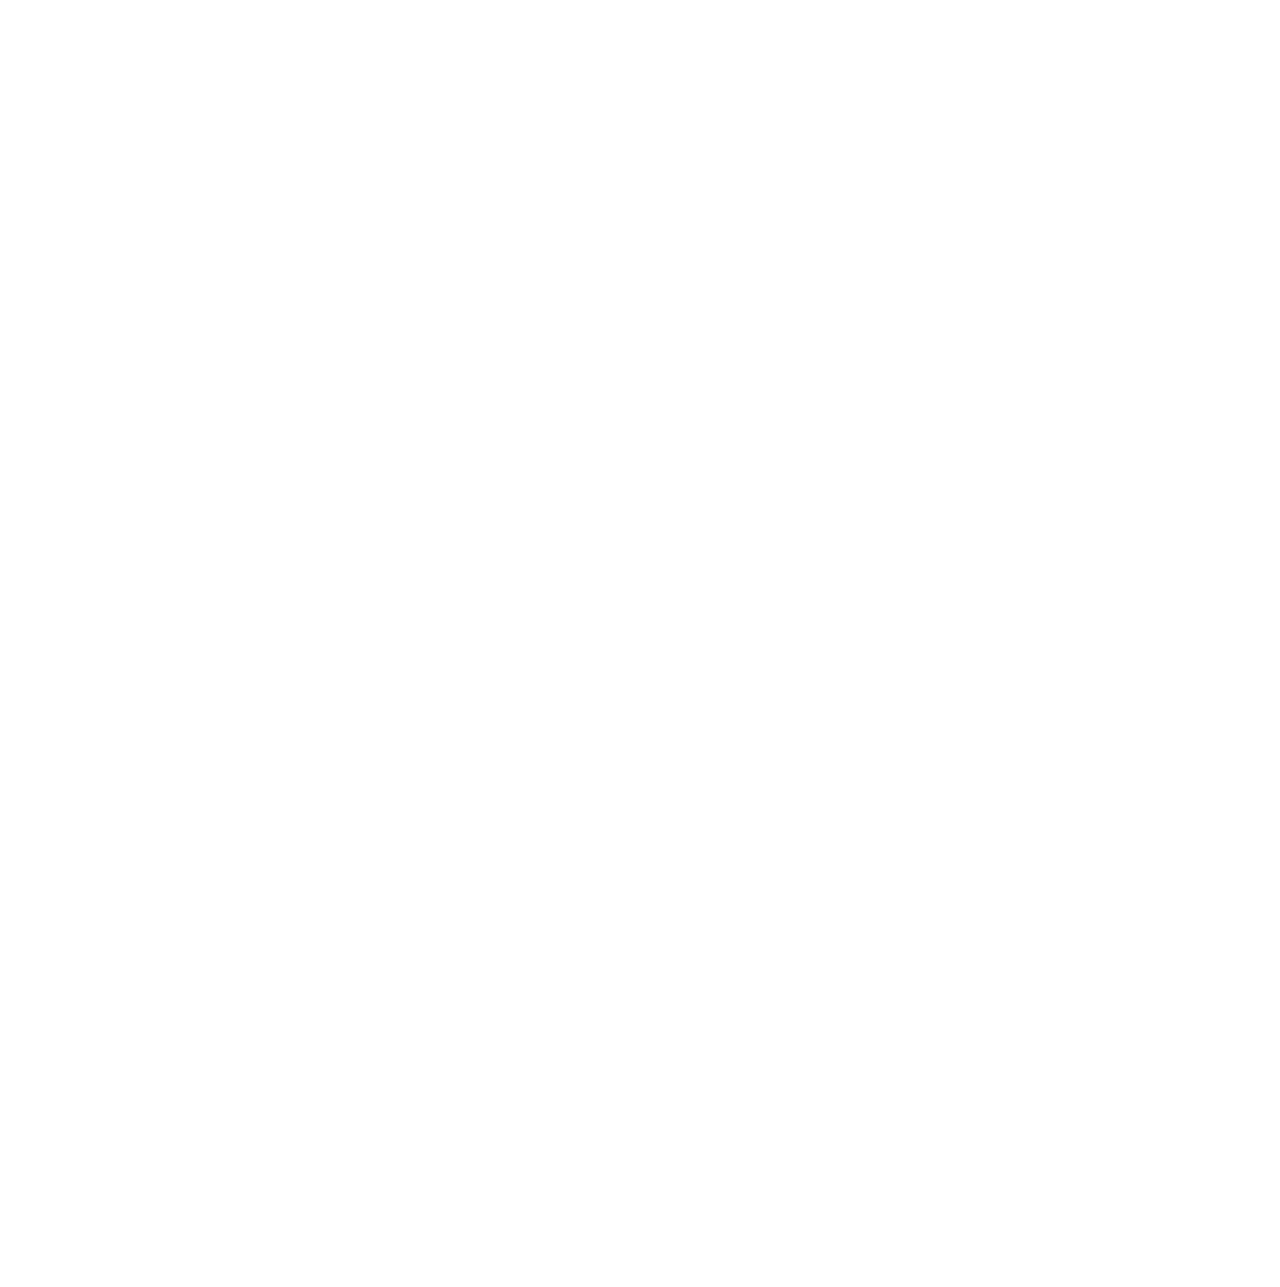
==== commit 720e27d9: "Update index.html" ====
--- a/index.html
+++ b/index.html
@@ -213,7 +213,7 @@
             </div>
 
             <div>
-                <video width="100%" src="vid/loop1.mp4" controls preload="metadata" muted
+                <video width="100%" src="vid/PickApple.mp4" controls preload="metadata" muted
                     class="wow zoomIn" data-wow-delay="0.5s"></video>
             </div>
         </div>
